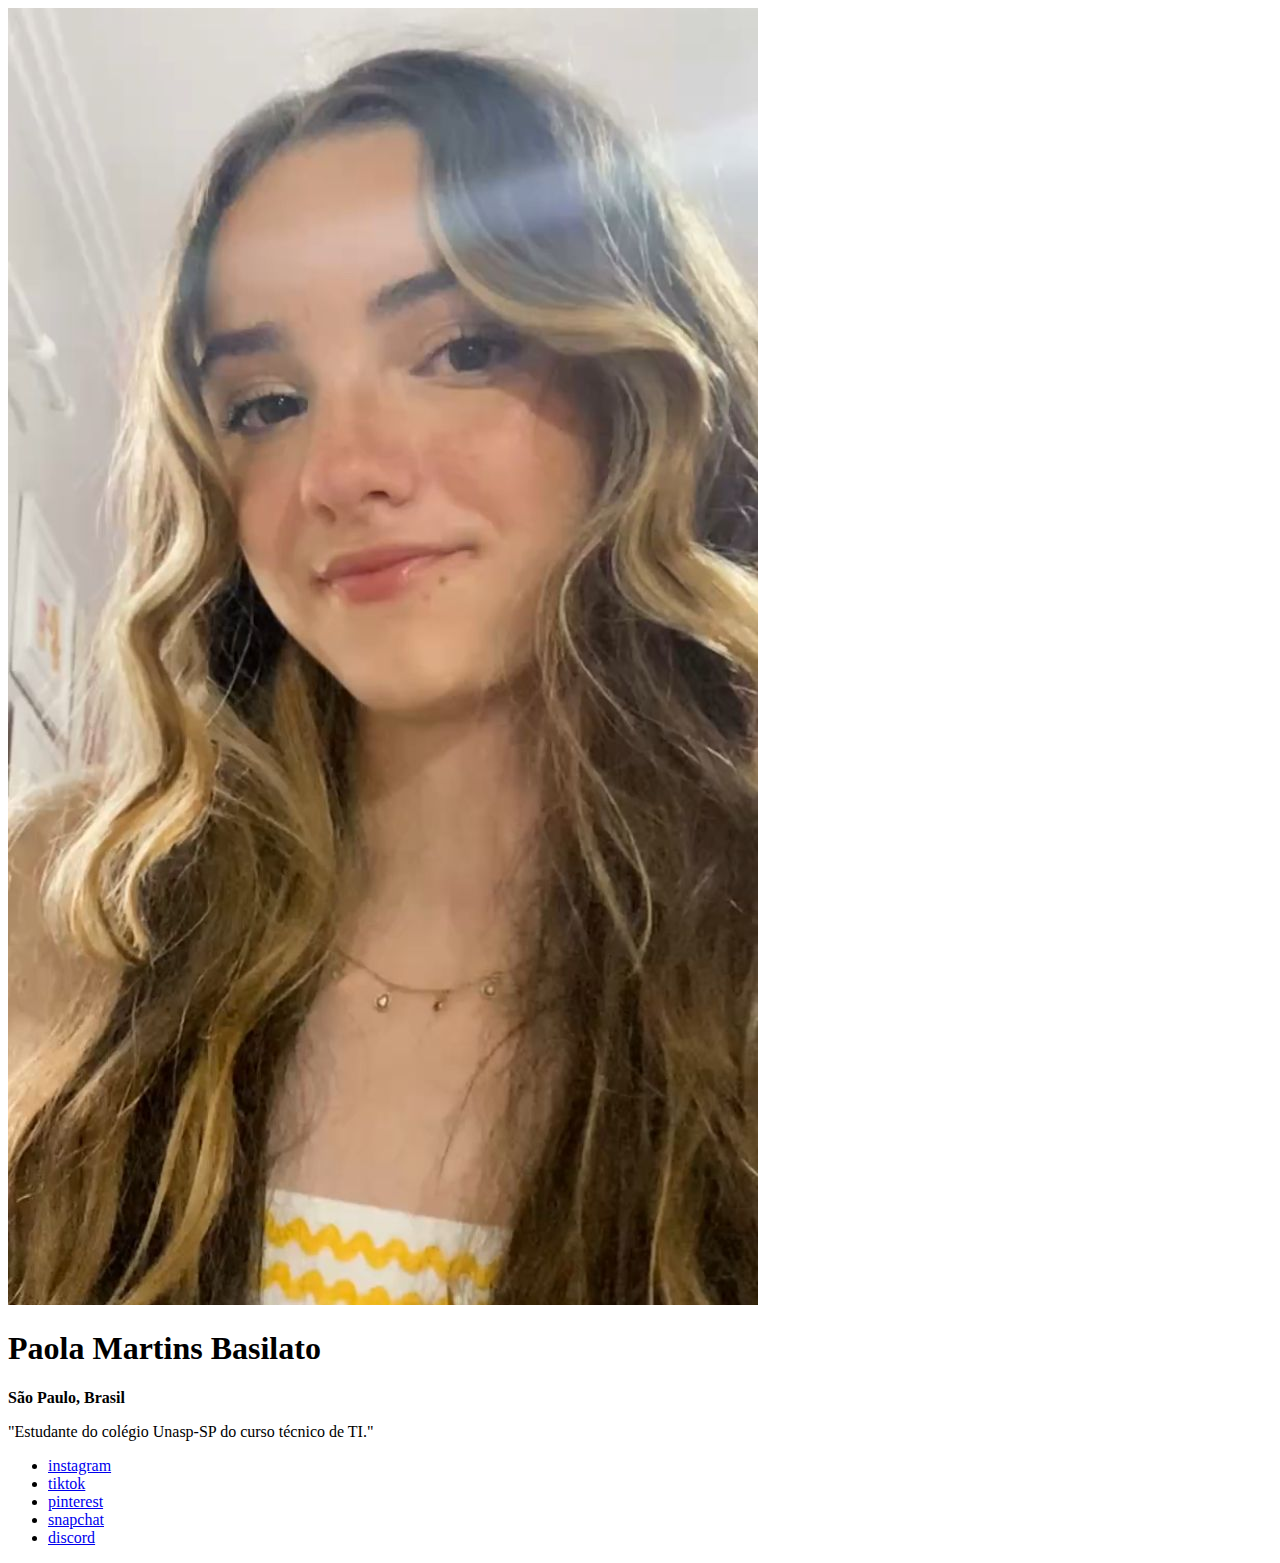
==== index.html @ b8728b19 "início do projeto e estrutura do HTML" ====
<!DOCTYPE html>
<html lang="en">
<head>
    <meta charset="UTF-8">
    <meta name="viewport" content="width= 
   
      , initial-scale=1.0">
    <title>Document</title>
</head>
<body>
    <div>
        <img src="paola.jfif" alt="foto da Paola">
        <h1>Paola Martins Basilato</h1>
         <Strong>São Paulo, Brasil</Strong>
         <p>"Estudante do colégio Unasp-SP do curso técnico de TI."</p>
    
         <ul>
              <li>
                  <a href="https://www.instagram.com/paolam.basilato/">instagram</a>
                </li>
                <li>
                 <a href="https://www.tiktok.com/@paolabasilato1">tiktok</a>
               </li>
               <li>
               <a href="https://br.pinterest.com/paolabasilato/">pinterest</a>
             </li>
             <li>
             <a href="https://snapchat.com/t/ALQ3NeqJ">snapchat</a>
           </li>
           <li>
           <a href="https://discord.gg/futcvYQx">discord</a>
         </li>
        </ul>
        
      </div>
      
</body>
</html>
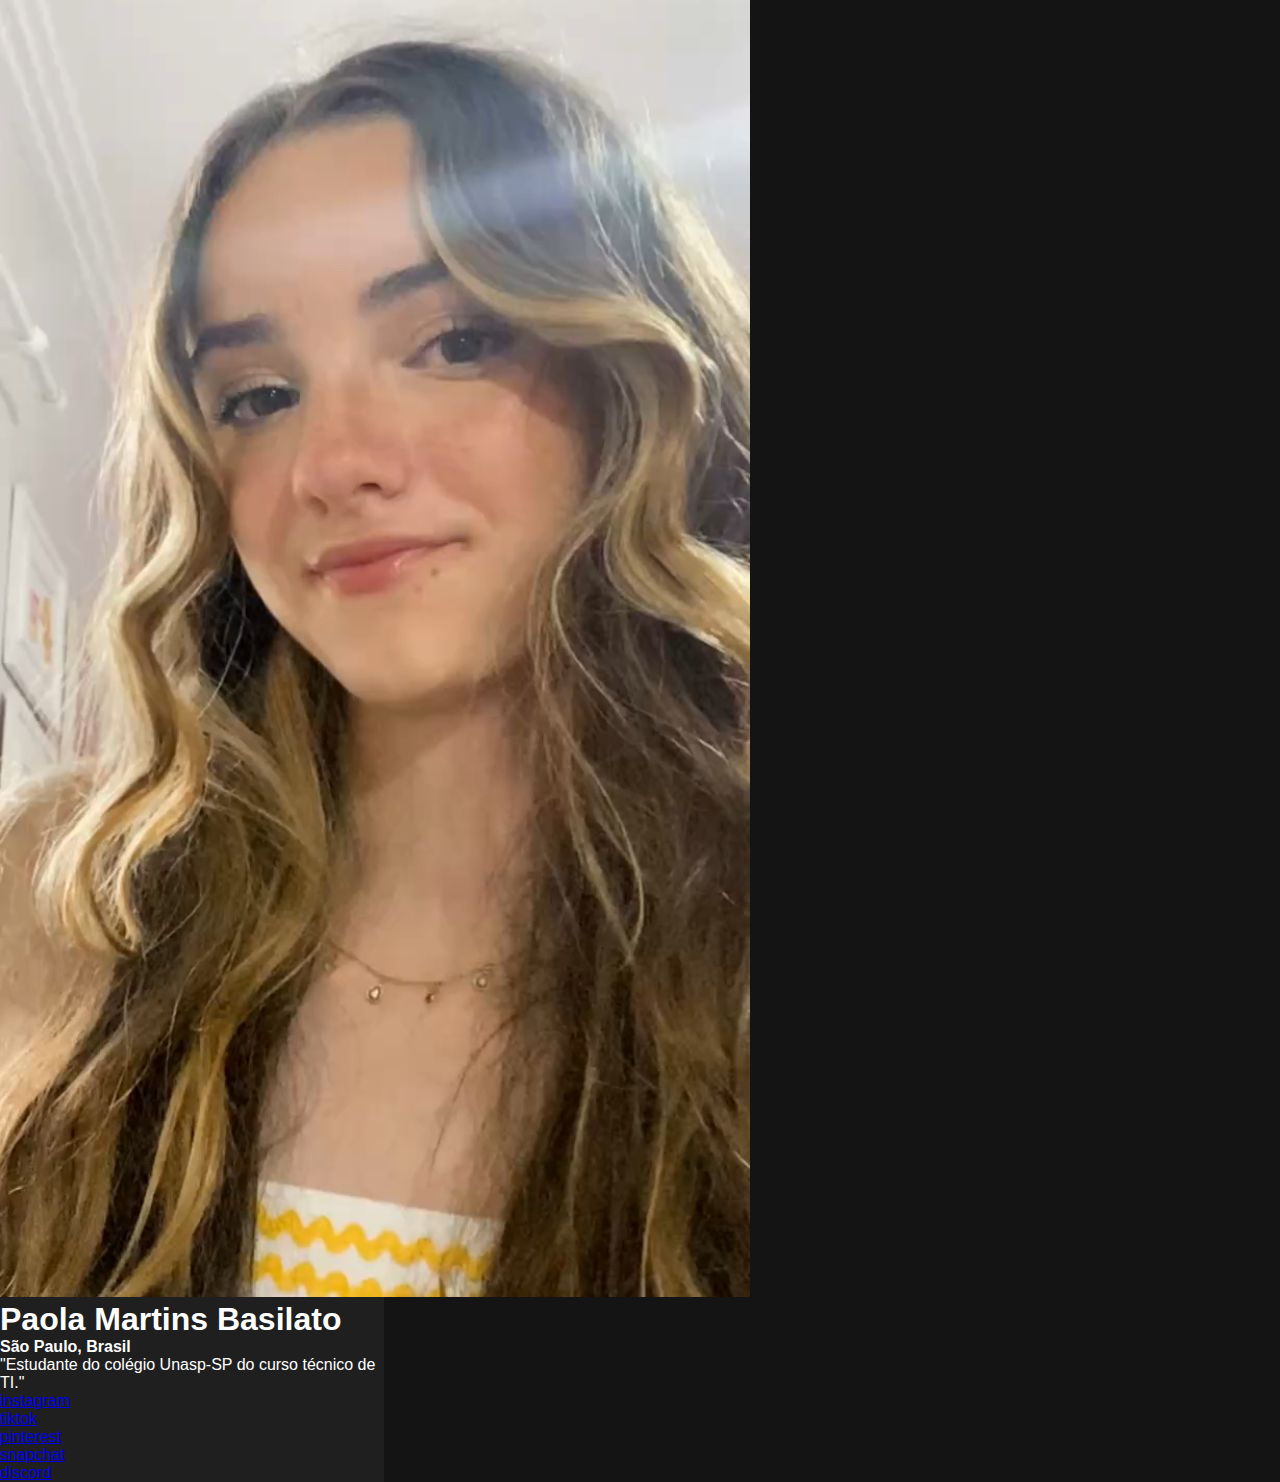
==== commit 2b3466b4: "início da utilização com CSS" ====
--- a/index.html
+++ b/index.html
@@ -3,8 +3,11 @@
 <head>
     <meta charset="UTF-8">
     <meta name="viewport" content="width= 
-   
+  
+
+
       , initial-scale=1.0">
+      <link rel="stylesheet" href="style.css">
     <title>Document</title>
 </head>
 <body>
--- a/style.css
+++ b/style.css
@@ -0,0 +1,23 @@
+@import url('https://fonts.googleapis.com/css2?family=Inder&display=swap');
+
+*{
+    margin: 0;
+    padding: 0;
+    box-sizing: border-box;
+    font-family: "inter", sans-serif;
+}
+:root{
+--black: #141414;
+--dark-grey: #1F1F1F;
+--white: #FFF;
+
+}
+body {
+ background-color: var(--black);
+ height: 100vh;
+}
+div{
+    background-color: var(--dark-grey);
+    color: var(--white);
+    width: 384px;
+}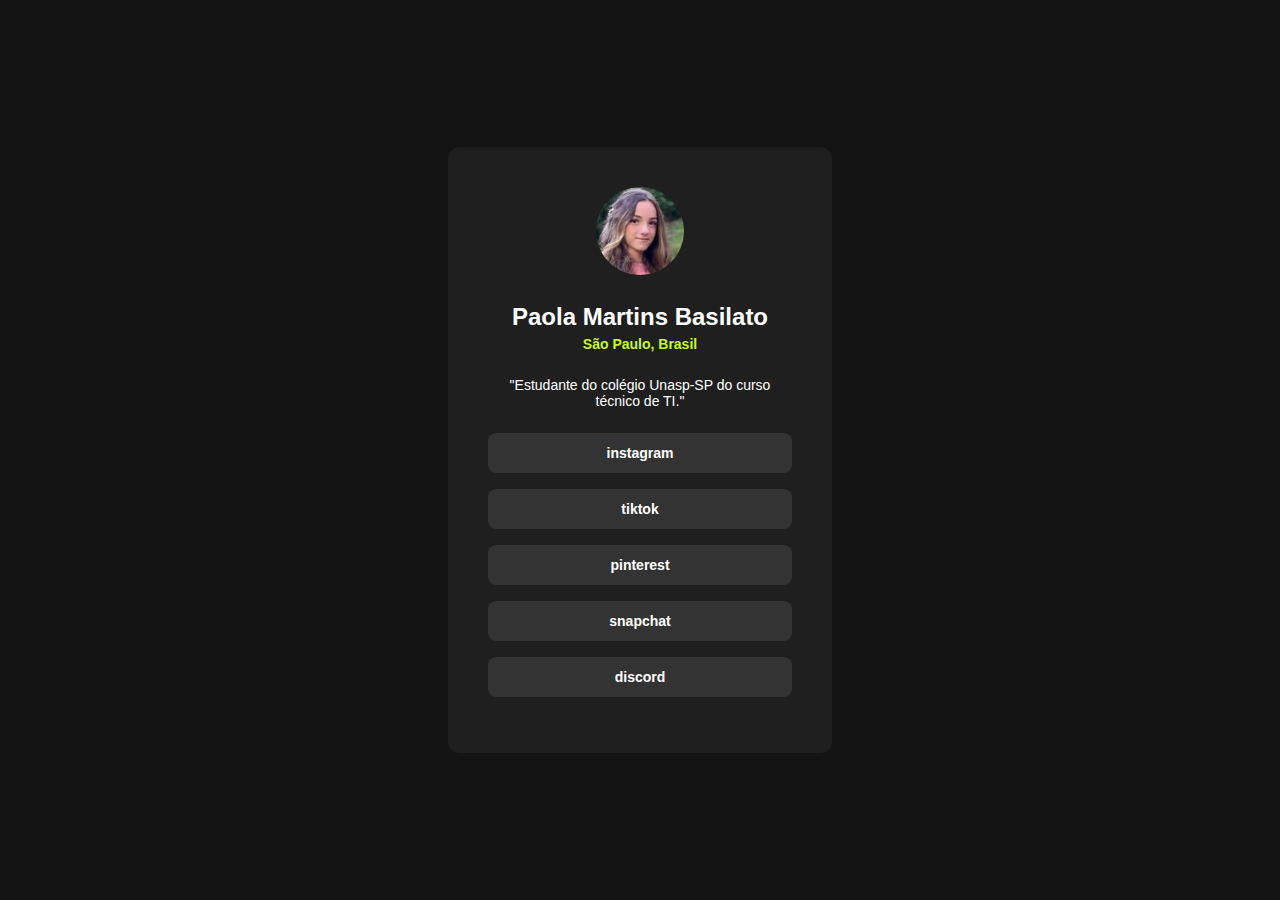
==== commit 6c7f9b29: "inicio do projeto e estrutura do HTML" ====
--- a/index.html
+++ b/index.html
@@ -1,41 +1,44 @@
 <!DOCTYPE html>
 <html lang="en">
+
 <head>
-    <meta charset="UTF-8">
-    <meta name="viewport" content="width= 
+  <meta charset="UTF-8">
+  <meta name="viewport" content="width= 
   
 
 
       , initial-scale=1.0">
-      <link rel="stylesheet" href="style.css">
-    <title>Document</title>
+  <link rel="stylesheet" href="style.css">
+  <title>Document</title>
 </head>
+
 <body>
-    <div>
-        <img src="paola.jfif" alt="foto da Paola">
-        <h1>Paola Martins Basilato</h1>
-         <Strong>São Paulo, Brasil</Strong>
-         <p>"Estudante do colégio Unasp-SP do curso técnico de TI."</p>
-    
-         <ul>
-              <li>
-                  <a href="https://www.instagram.com/paolam.basilato/">instagram</a>
-                </li>
-                <li>
-                 <a href="https://www.tiktok.com/@paolabasilato1">tiktok</a>
-               </li>
-               <li>
-               <a href="https://br.pinterest.com/paolabasilato/">pinterest</a>
-             </li>
-             <li>
-             <a href="https://snapchat.com/t/ALQ3NeqJ">snapchat</a>
-           </li>
-           <li>
-           <a href="https://discord.gg/futcvYQx">discord</a>
-         </li>
-        </ul>
-        
-      </div>
-      
+  <div>
+    <img src="paola_cabeçuda.jpg" alt="foto da Paola">
+    <h1>Paola Martins Basilato</h1>
+    <Strong>São Paulo, Brasil</Strong>
+    <p>"Estudante do colégio Unasp-SP do curso técnico de TI."</p>
+
+    <ul>
+      <li>
+        <a href="https://www.instagram.com/paolam.basilato/">instagram</a>
+      </li>
+      <li>
+        <a href="https://www.tiktok.com/@paolabasilato1">tiktok</a>
+      </li>
+      <li>
+        <a href="https://br.pinterest.com/paolabasilato/">pinterest</a>
+      </li>
+      <li>
+        <a href="https://snapchat.com/t/ALQ3NeqJ">snapchat</a>
+      </li>
+      <li>
+        <a href="https://discord.gg/futcvYQx">discord</a>
+      </li>
+    </ul>
+
+  </div>
+
 </body>
+
 </html>--- a/style.css
+++ b/style.css
@@ -10,14 +10,61 @@
 --black: #141414;
 --dark-grey: #1F1F1F;
 --white: #FFF;
-
+--neon-green: #C4F82A;
+--grey: #333333;
 }
 body {
  background-color: var(--black);
  height: 100vh;
+ display: flex;
+ justify-content: center;
+ align-items: center;
 }
 div{
     background-color: var(--dark-grey);
     color: var(--white);
     width: 384px;
+    text-align: center;
+    border-radius: 12px;
+    padding: 40px;
+}
+img{
+    width: 88px;
+    border-radius: 60%;
+    margin-bottom: 24px;
+
+}
+h1{
+    font-size: 24px;
+    font-weight: 600;
+    margin-bottom: 4px;
+}
+ strong{
+    color: var(--neon-green);
+    font-size: 14px;
+ }   
+ p{
+    margin-block: 24px;
+    font-size: 14px;
+ }
+
+ul, li{
+    list-style: none;
+}
+a{
+display: block;
+background-color: var(--grey);
+margin-bottom: 16px;
+padding: 12px;
+color: var(--white);
+text-decoration: none;
+font-size: 14px;
+font-weight: 700;
+border-radius: 8px;
+}
+a:hover{
+    background-color: var(--neon-green);
+    color: var(--dark-grey);
+    transition: o,4;
+    
 }